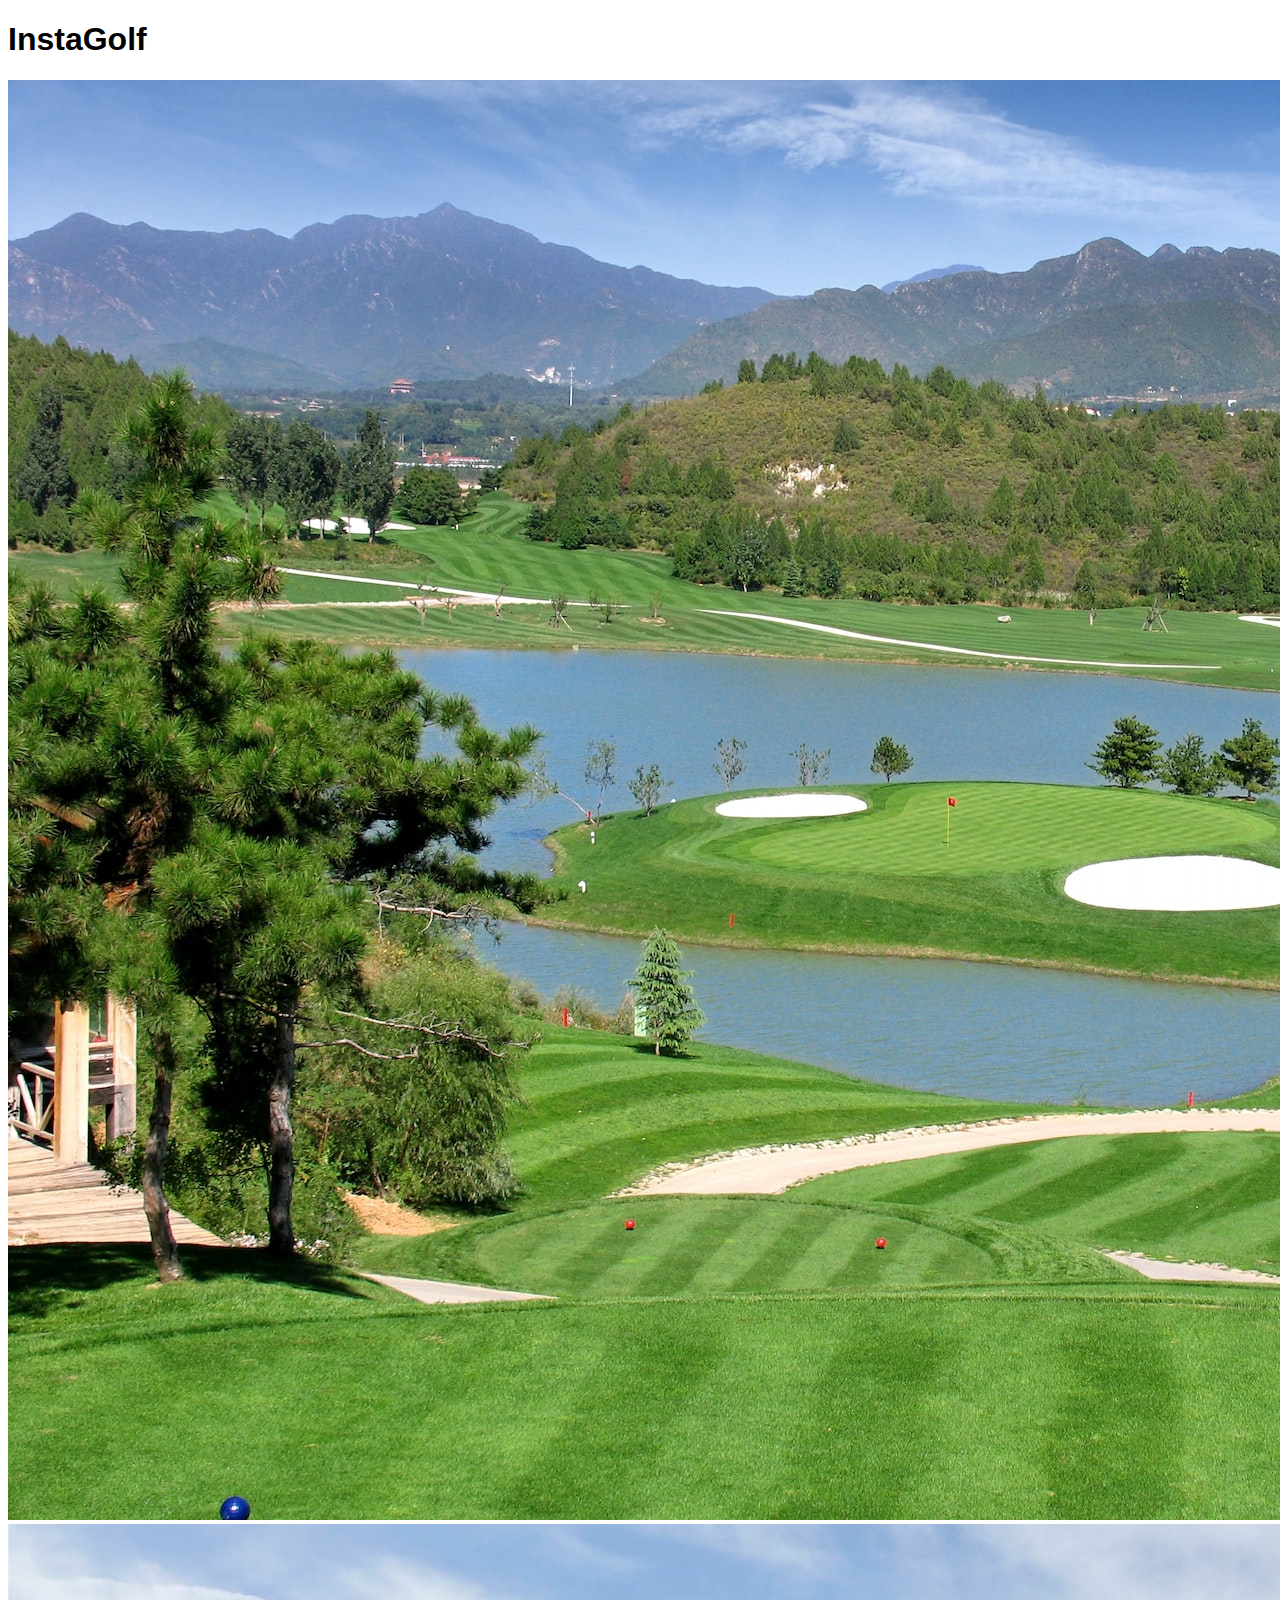
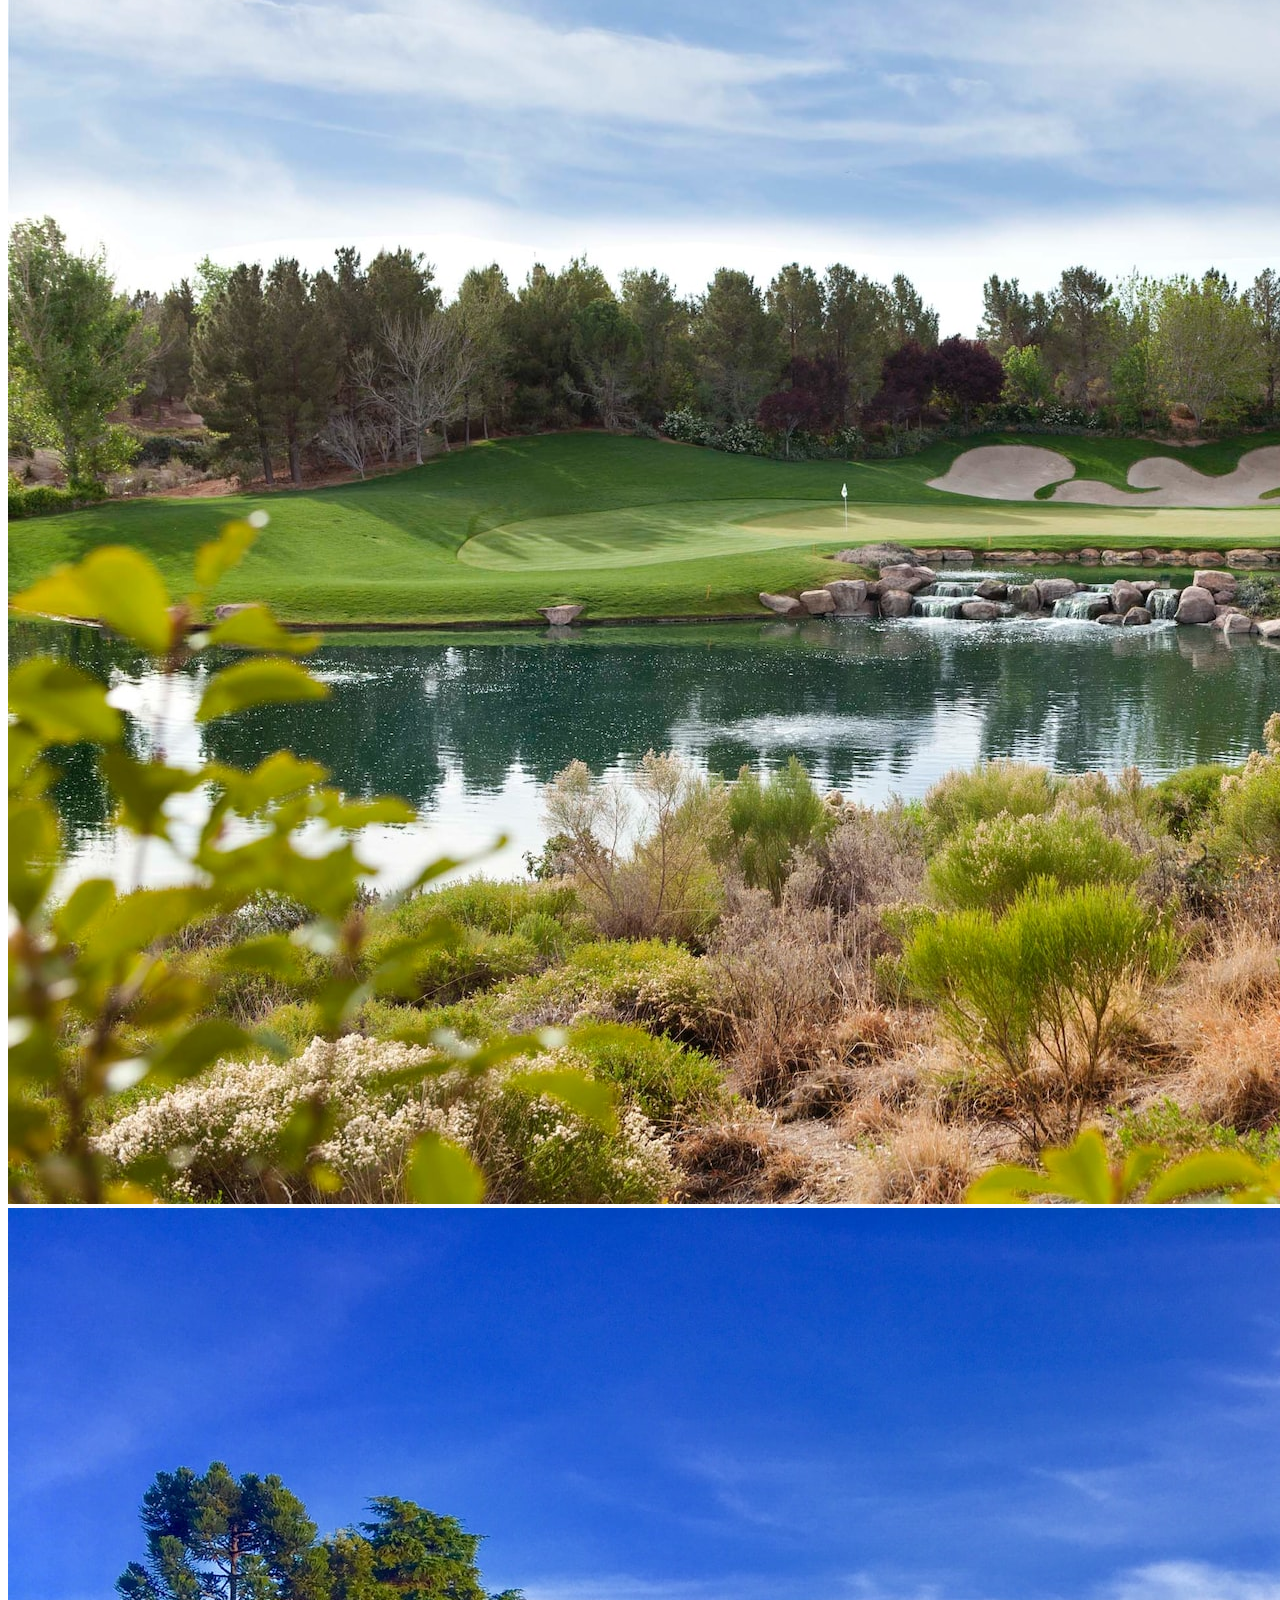
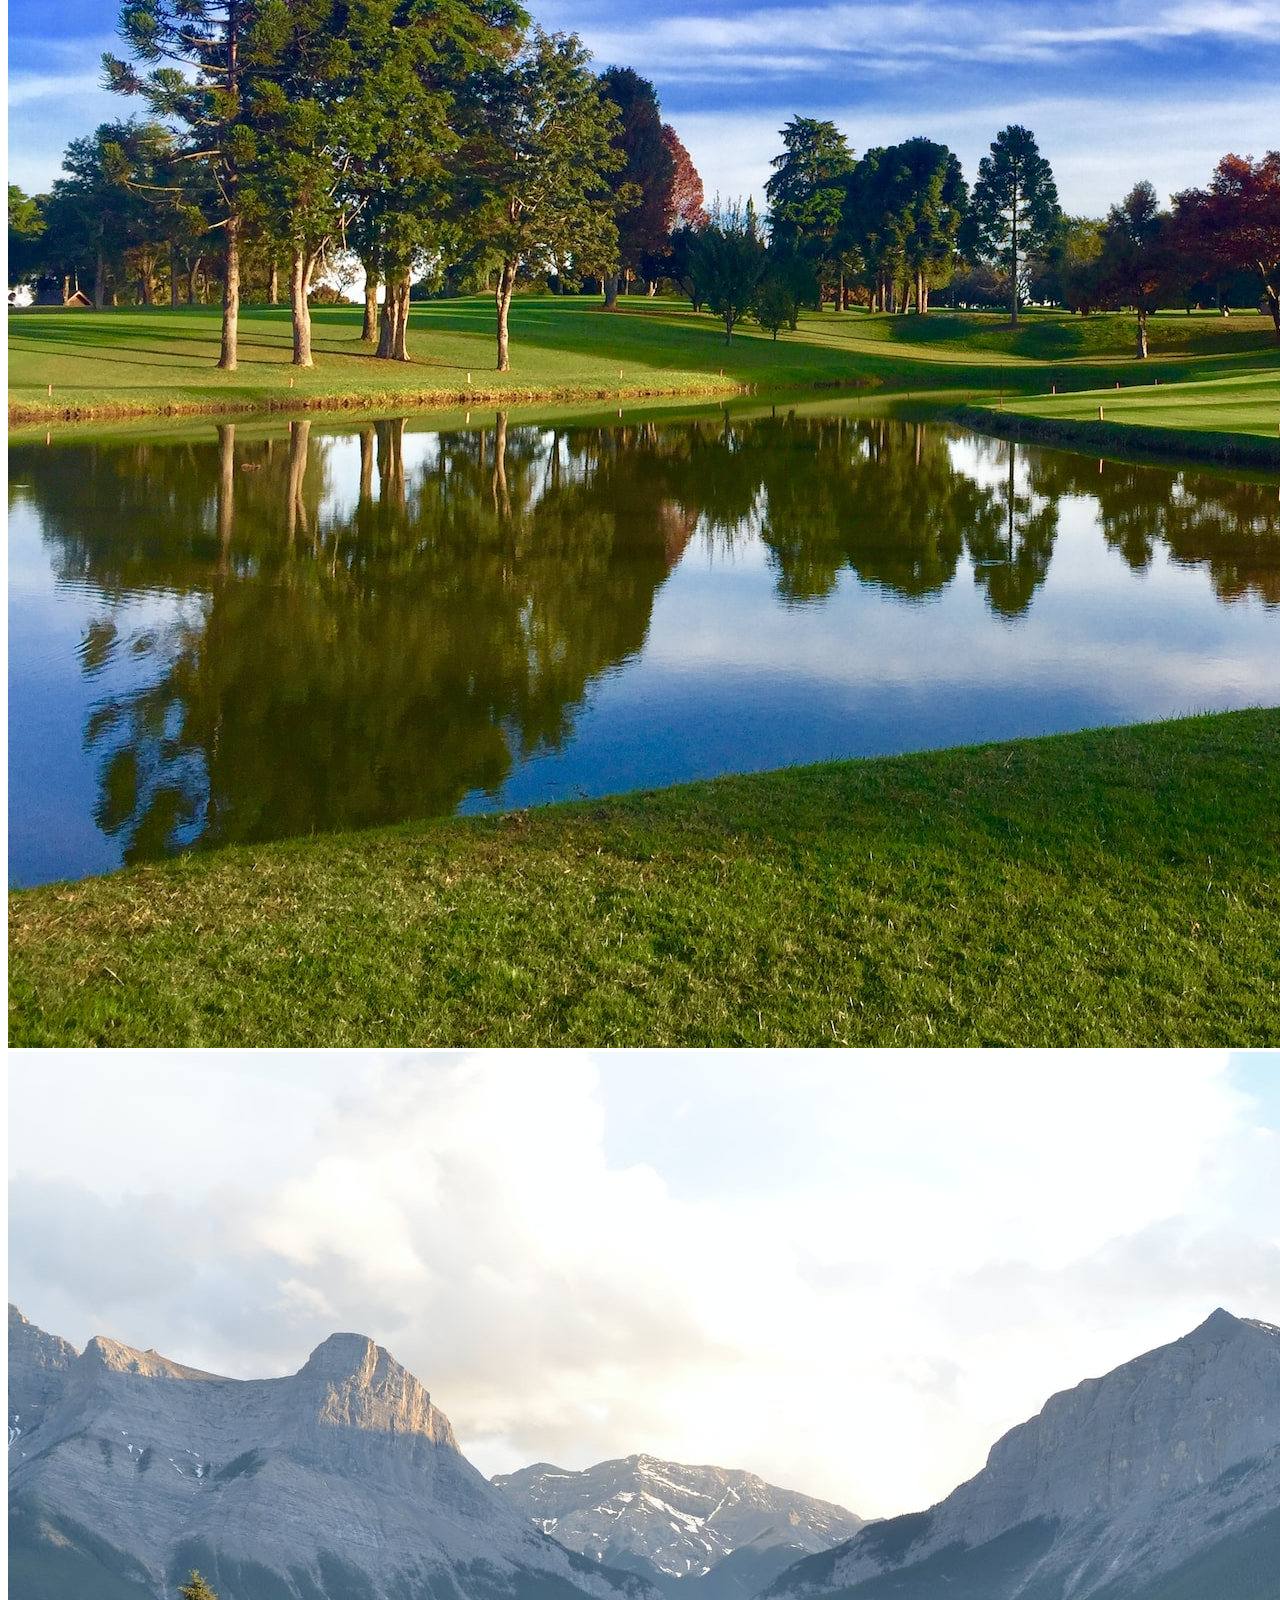
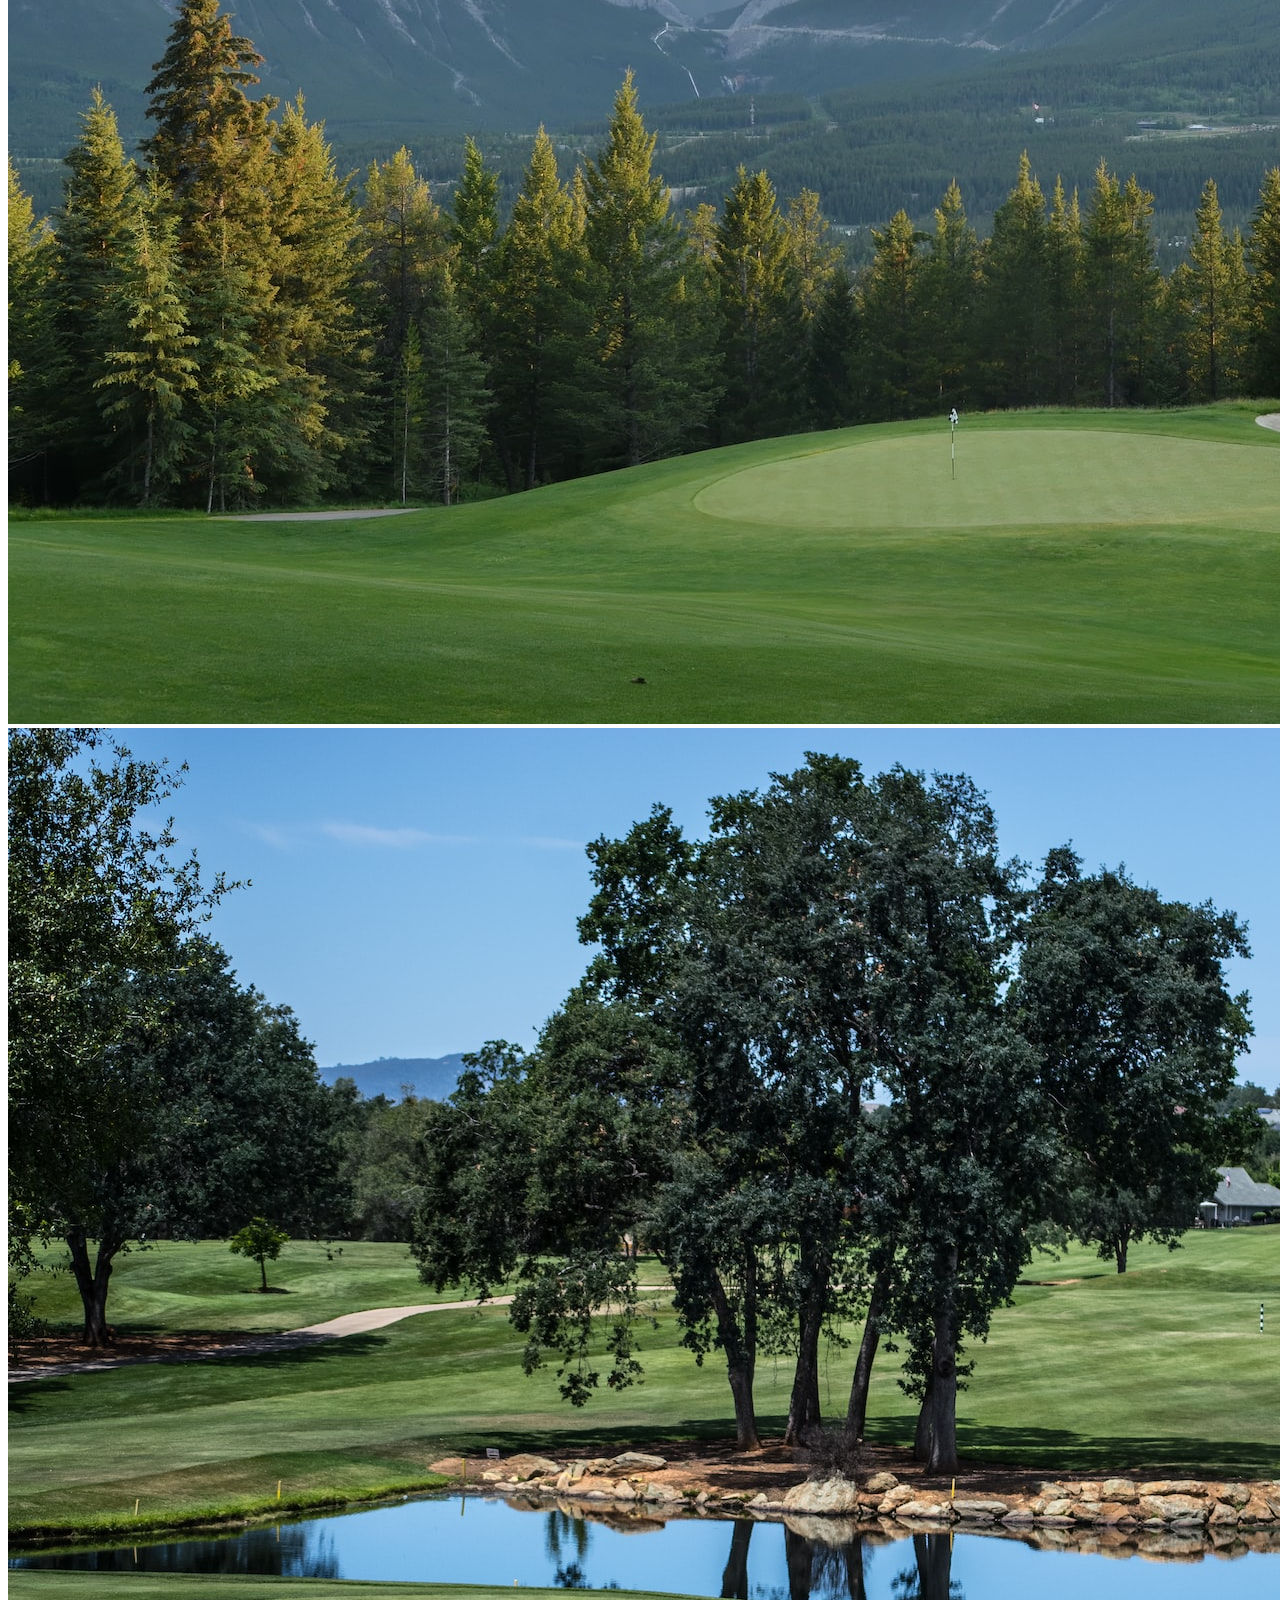
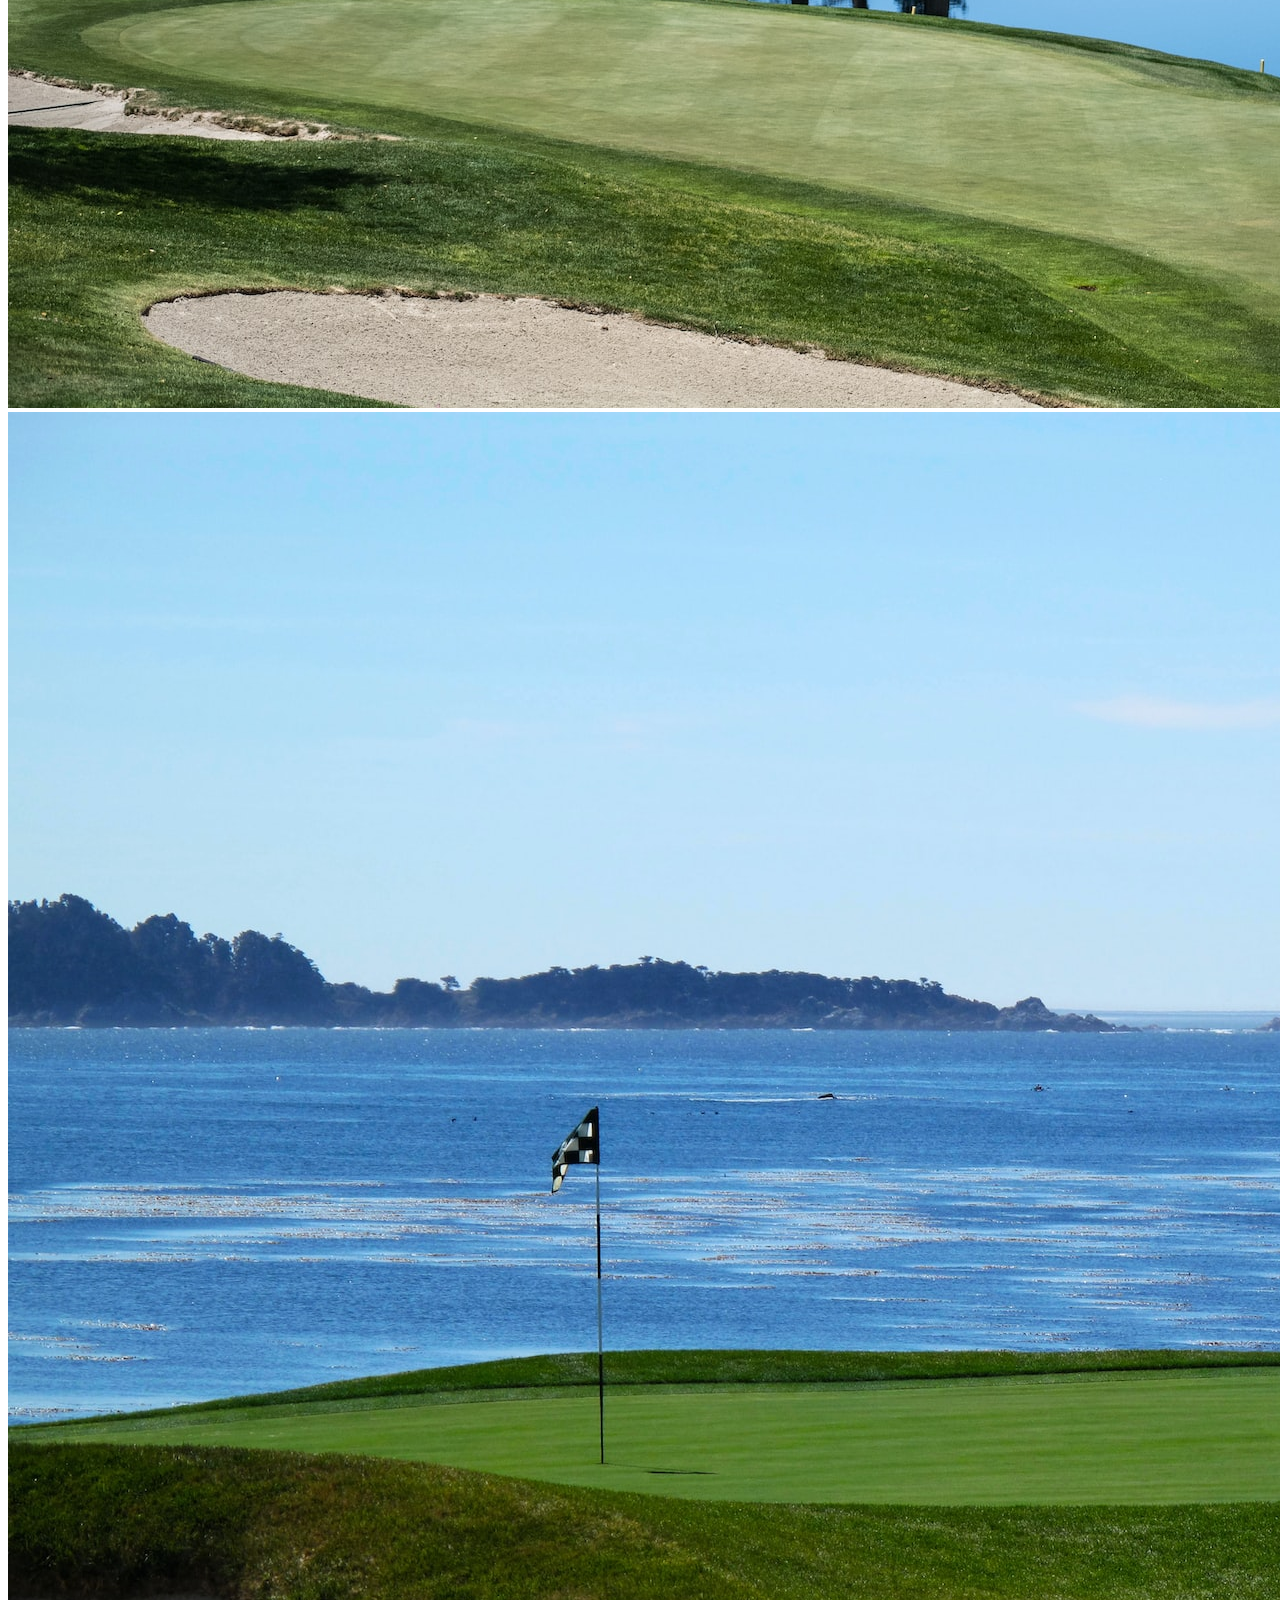
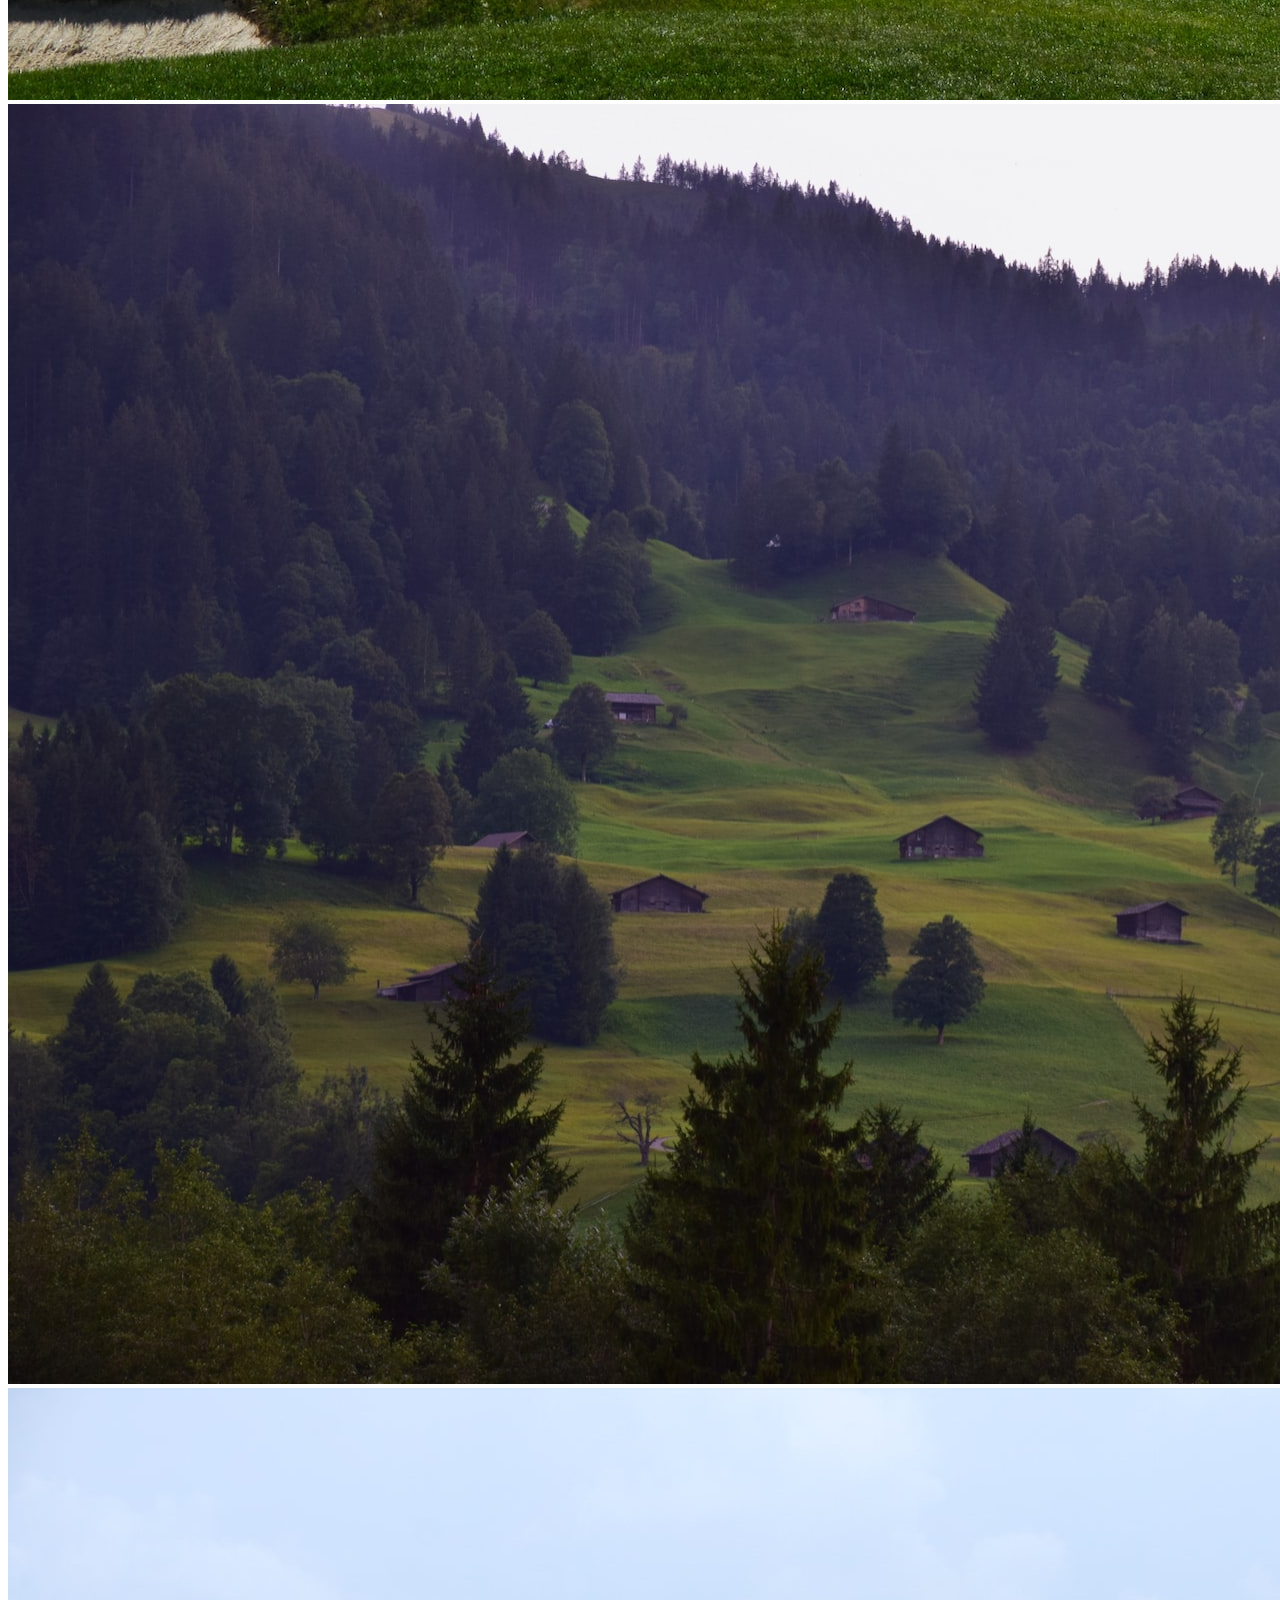
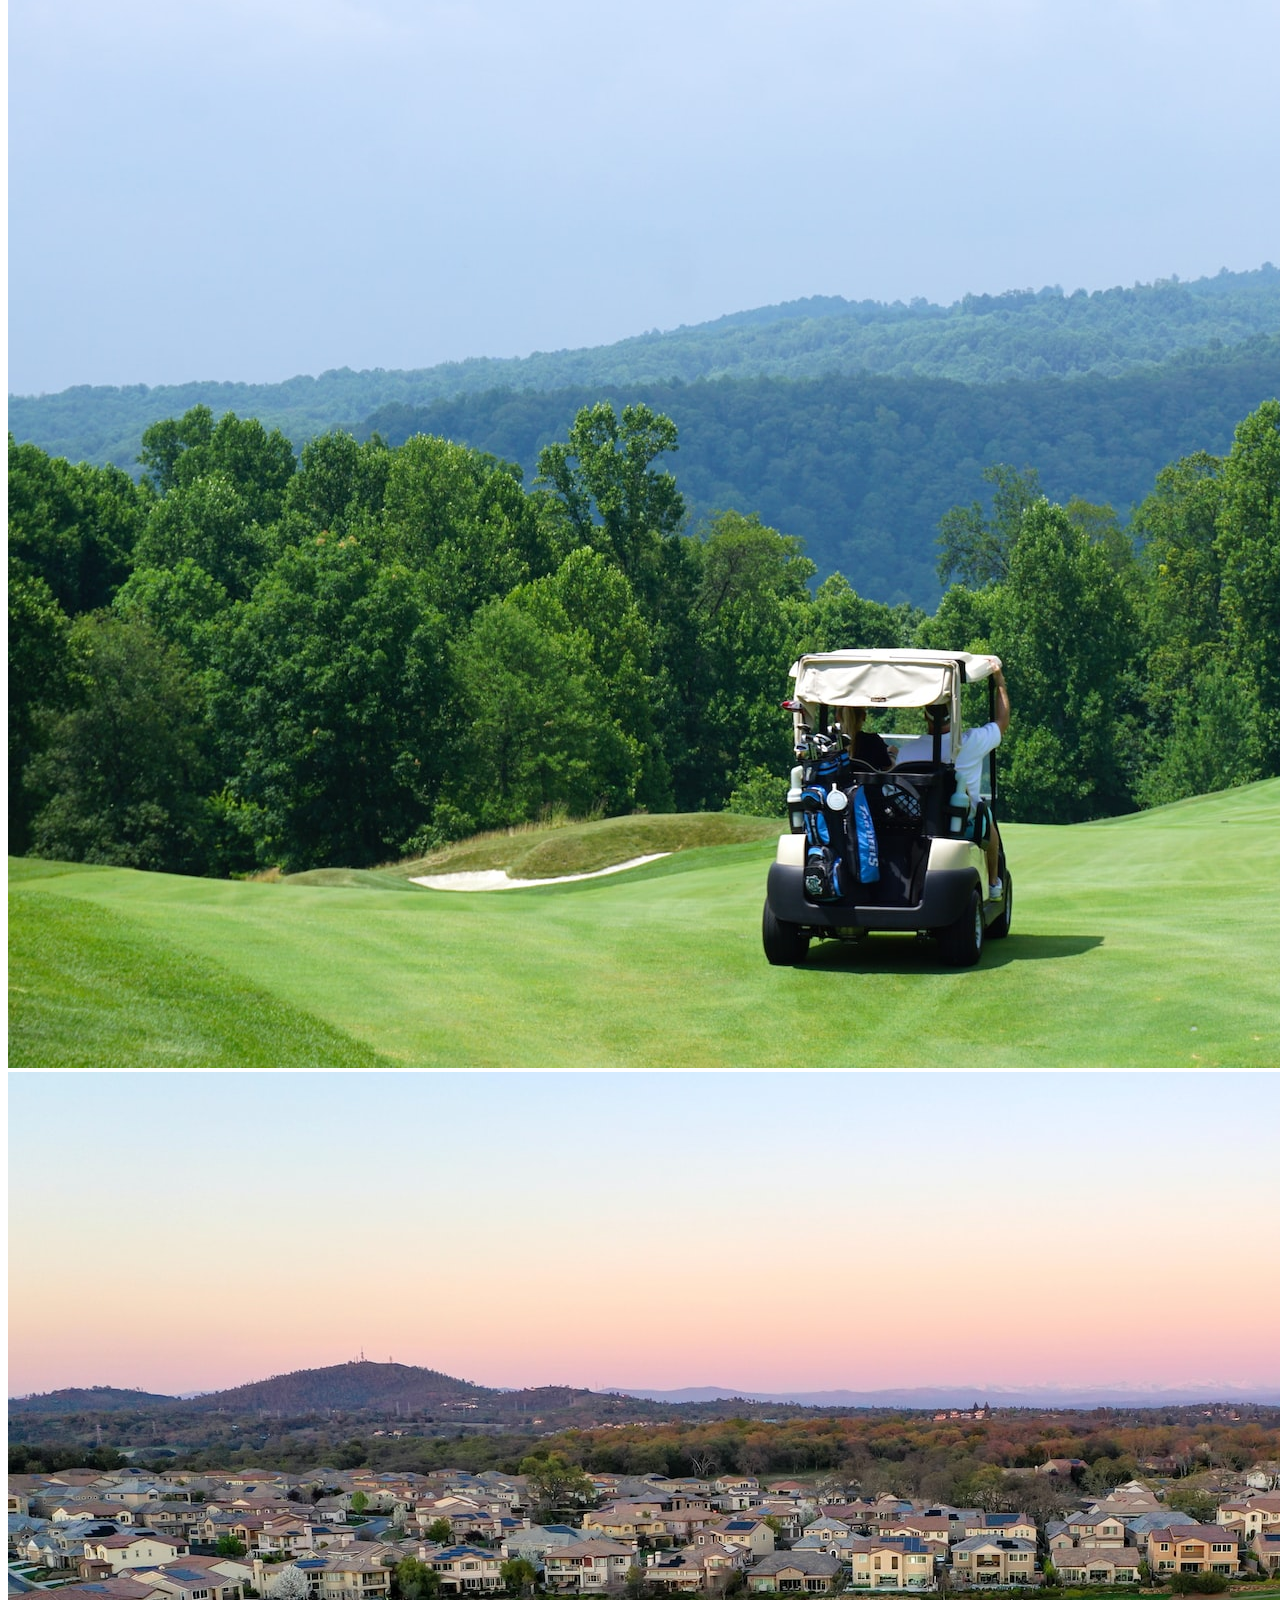
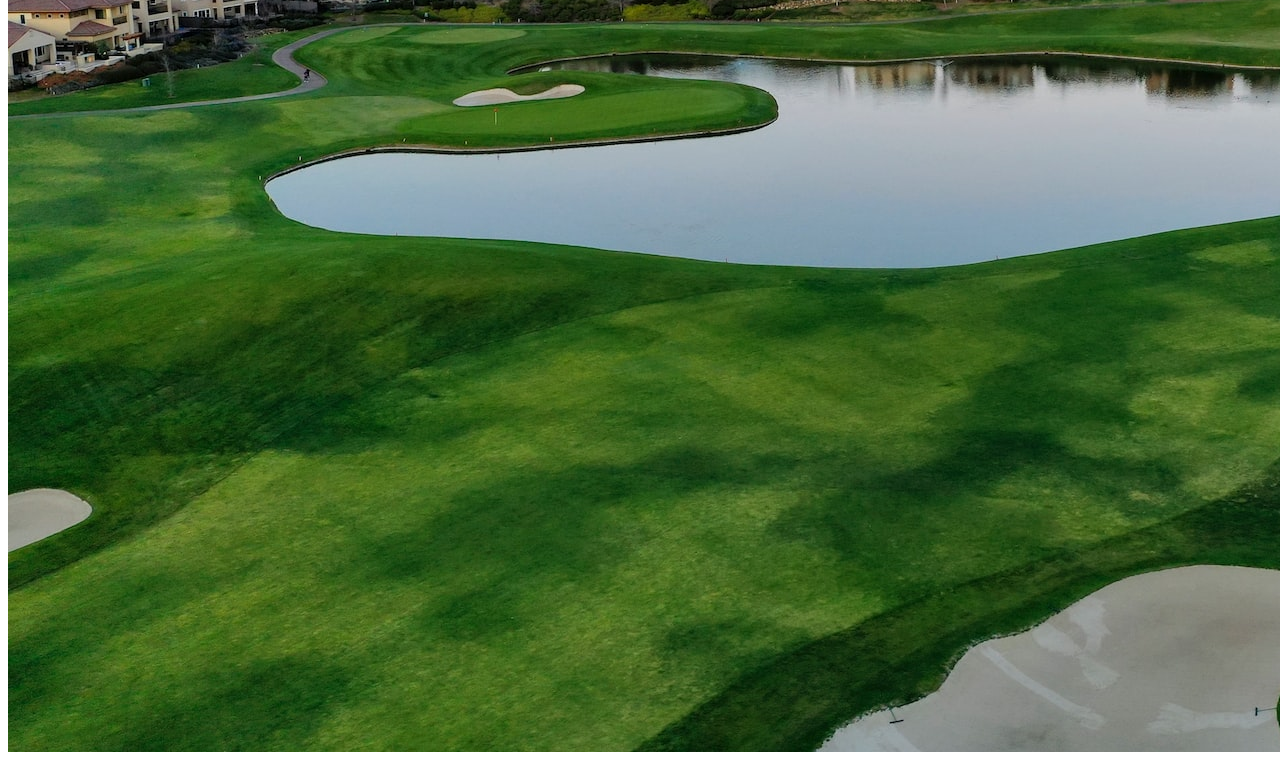
==== index.html @ c9fb06f8 "UPADTED" ====
<!DOCTYPE html>
<html lang="en">
<head>
    <meta charset="UTF-8">
    <meta http-equiv="X-UA-Compatible" content="IE=edge">
    <meta name="viewport" content="width=device-width, initial-scale=1.0">
    <link rel="stylesheet" href="style.css">
    <title>Document</title>
</head>
<body>
    <h1>InstaGolf</h1>
    <div class="row">
        <div class="column">
          <img src="al-bennett-M8488pGecoo-unsplash.jpg">
          <img src="allie-romer-1-kKFPW750c-unsplash.jpg">
          <img src="amauri-cruz-filho-Ilw6Y3fVE8g-unsplash.jpg">
        </div>
        <div class="column">
          <img src="dan-congdon-gJeusCuFyYA-unsplash.jpg">
          <img src="edewaa-foster-V2xlPVSnMYA-unsplash.jpg">
          <img src="johnny-such-XhQahuFDq1E-unsplash.jpg">
        <div class="column">
          <img src="joss-woodhead-AG6rcyzABy8-unsplash.jpg">
          <img src="kenan-kitchen-NuVatYA1cEU-unsplash (1).jpg">
          <img src="stephen-leonardi-wfC28E82Slc-unsplash.jpg">
        </div>
    </div>
</body>
</html>
---- style.css ----
body {
    font-family: sans-serif;
    background-color: #fff;
}
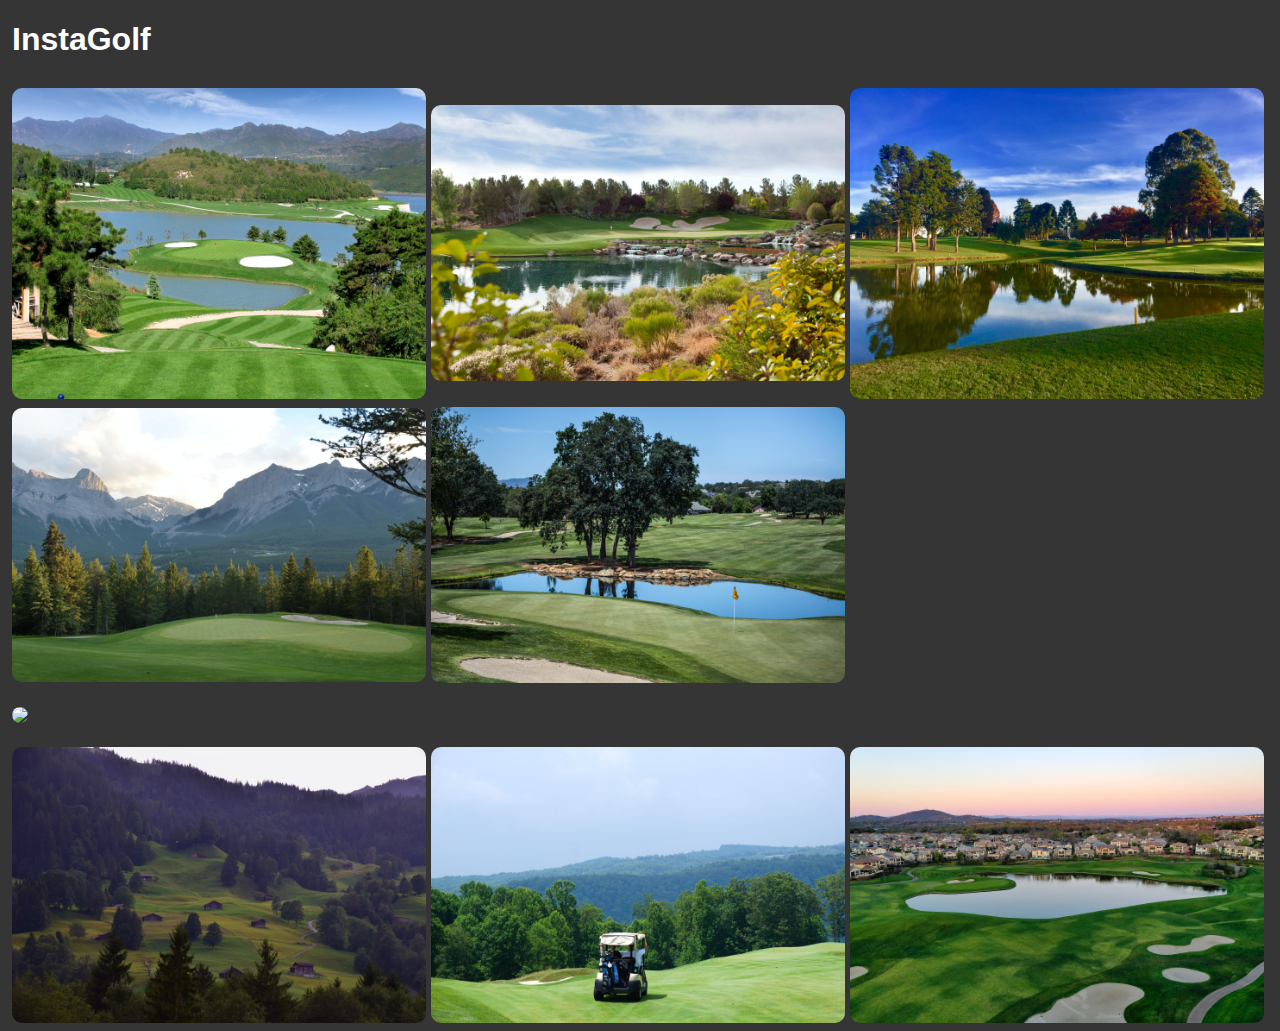
==== commit 5fc854b1: "updated" ====
--- a/index.html
+++ b/index.html
@@ -18,7 +18,11 @@
         <div class="column">
           <img src="dan-congdon-gJeusCuFyYA-unsplash.jpg">
           <img src="edewaa-foster-V2xlPVSnMYA-unsplash.jpg">
-          <img src="johnny-such-XhQahuFDq1E-unsplash.jpg">
+          <p>
+            <a href="image.html">
+             <img src="https://www.computerhope.com/cdn/media/logo-200-gray.png">
+            </a>
+          </p>
         <div class="column">
           <img src="joss-woodhead-AG6rcyzABy8-unsplash.jpg">
           <img src="kenan-kitchen-NuVatYA1cEU-unsplash (1).jpg">
--- a/style.css
+++ b/style.css
@@ -1,4 +1,24 @@
 body {
     font-family: sans-serif;
-    background-color: #fff;
-}+    color: rgb(255, 255, 255);
+    background-color: rgb(53, 53, 53);
+}
+
+h1 {
+    padding-left: 4px;
+}
+
+.row {
+    display: flex;
+    flex-wrap: wrap;
+    padding: 0 4px;
+  }
+  
+
+  
+  .column img {
+    margin-top: 8px;
+    vertical-align: middle;
+    border-radius: 10px;
+    width: 33%;
+  }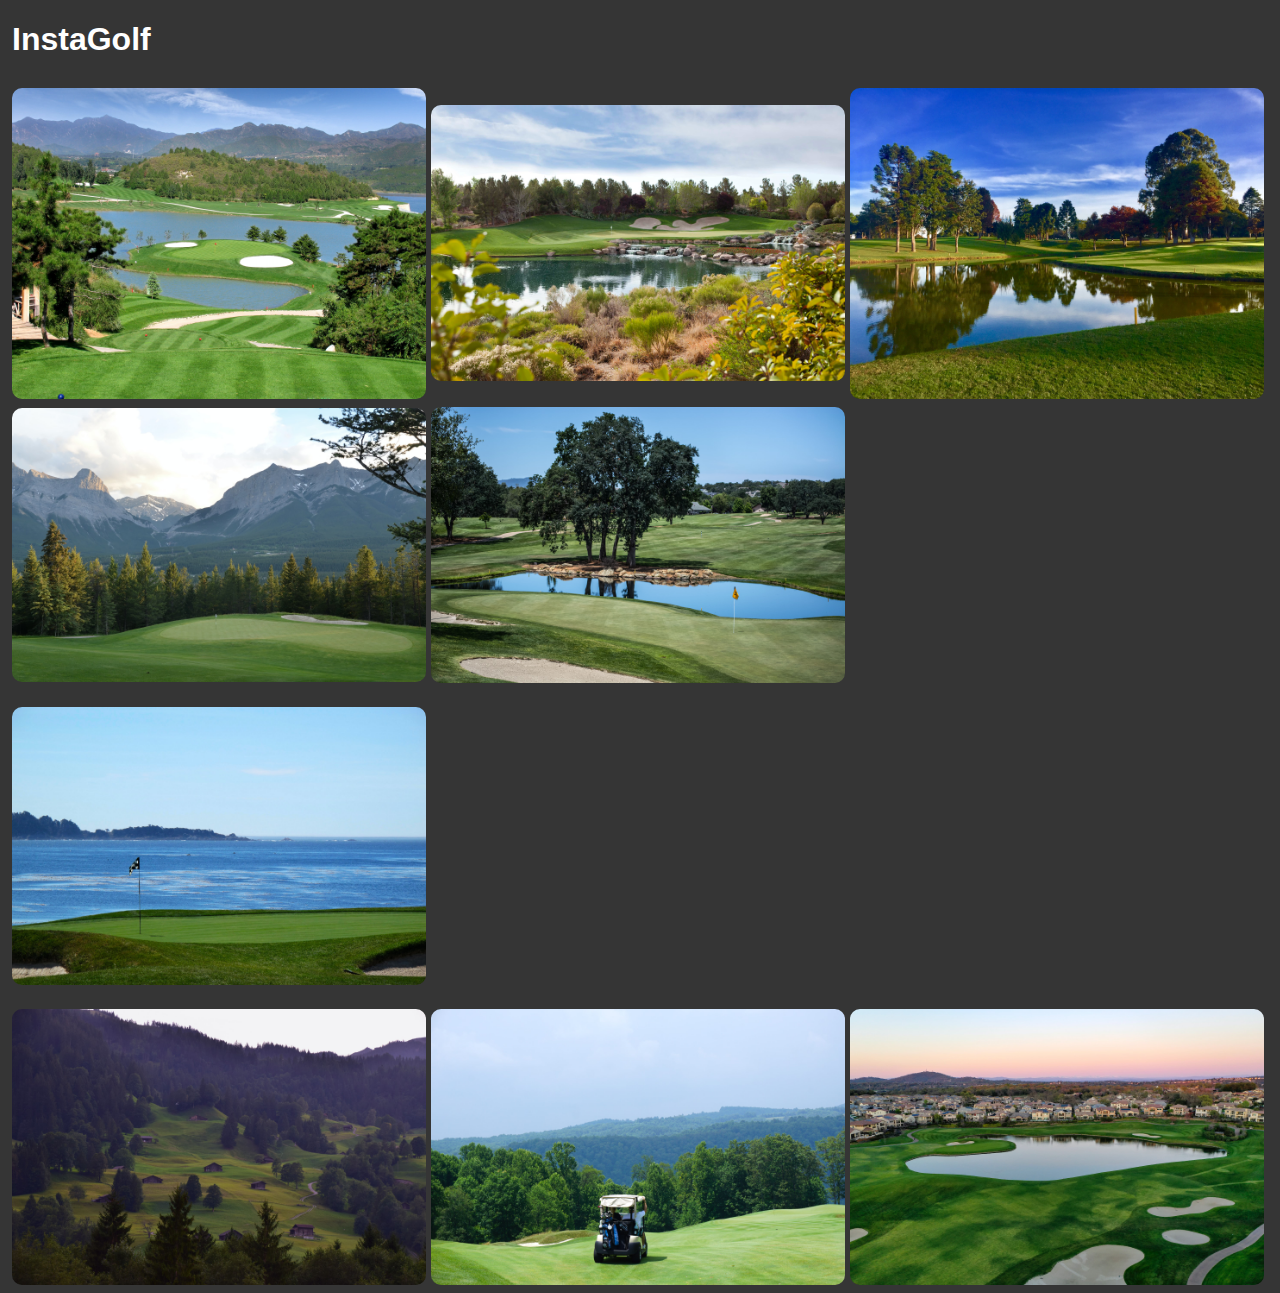
==== commit bcabe055: "updated" ====
--- a/index.html
+++ b/index.html
@@ -20,7 +20,7 @@
           <img src="edewaa-foster-V2xlPVSnMYA-unsplash.jpg">
           <p>
             <a href="image.html">
-             <img src="https://www.computerhope.com/cdn/media/logo-200-gray.png">
+             <img src="johnny-such-XhQahuFDq1E-unsplash.jpg">
             </a>
           </p>
         <div class="column">
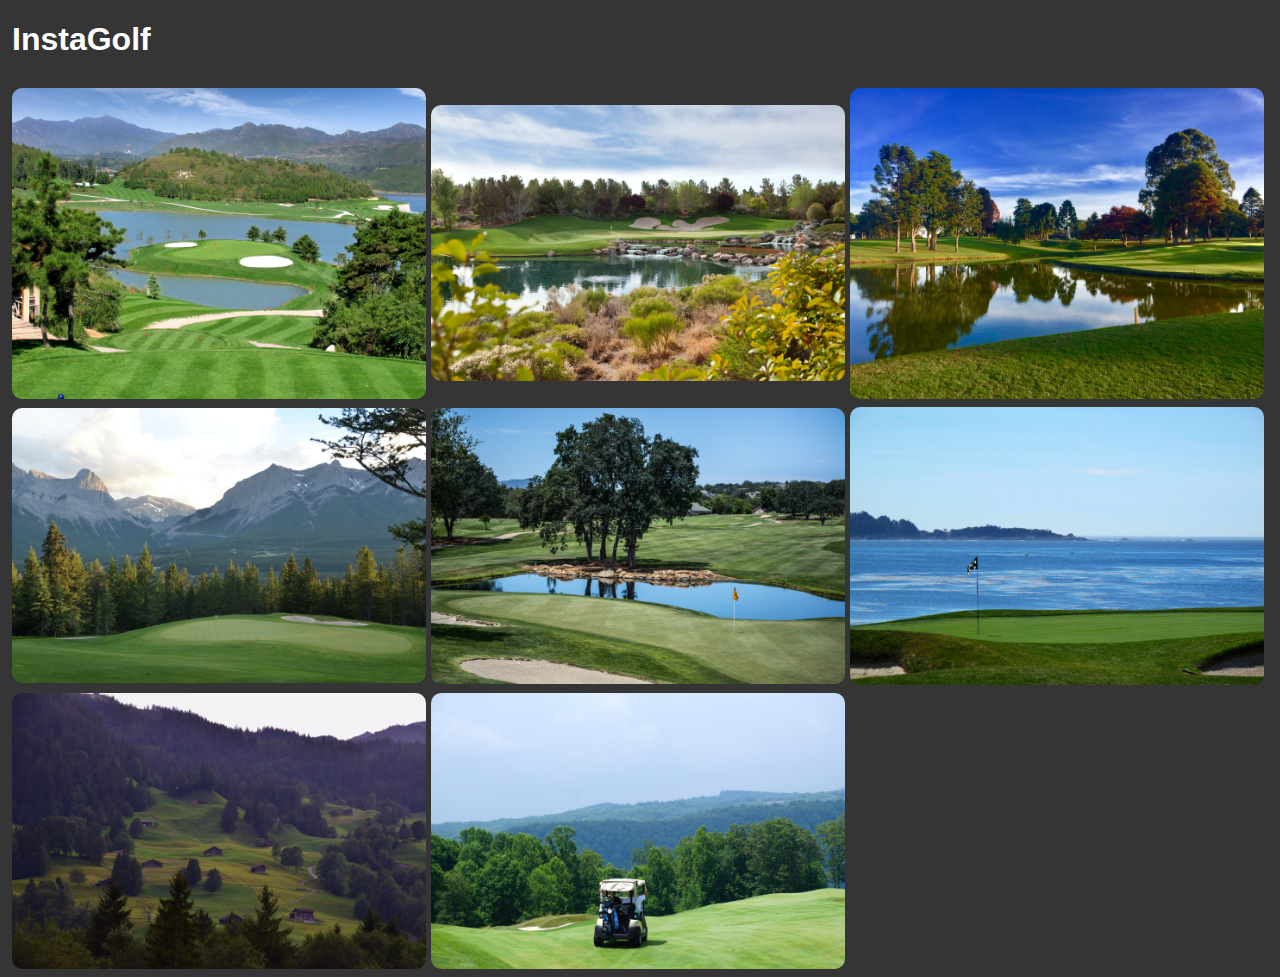
==== commit 0f5399dc: "updated" ====
--- a/index.html
+++ b/index.html
@@ -18,15 +18,11 @@
         <div class="column">
           <img src="dan-congdon-gJeusCuFyYA-unsplash.jpg">
           <img src="edewaa-foster-V2xlPVSnMYA-unsplash.jpg">
-          <p>
-            <a href="image.html">
-             <img src="johnny-such-XhQahuFDq1E-unsplash.jpg">
-            </a>
-          </p>
+          <img src="johnny-such-XhQahuFDq1E-unsplash.jpg">
         <div class="column">
           <img src="joss-woodhead-AG6rcyzABy8-unsplash.jpg">
           <img src="kenan-kitchen-NuVatYA1cEU-unsplash (1).jpg">
-          <img src="stephen-leonardi-wfC28E82Slc-unsplash.jpg">
+          <img src="">
         </div>
     </div>
 </body>
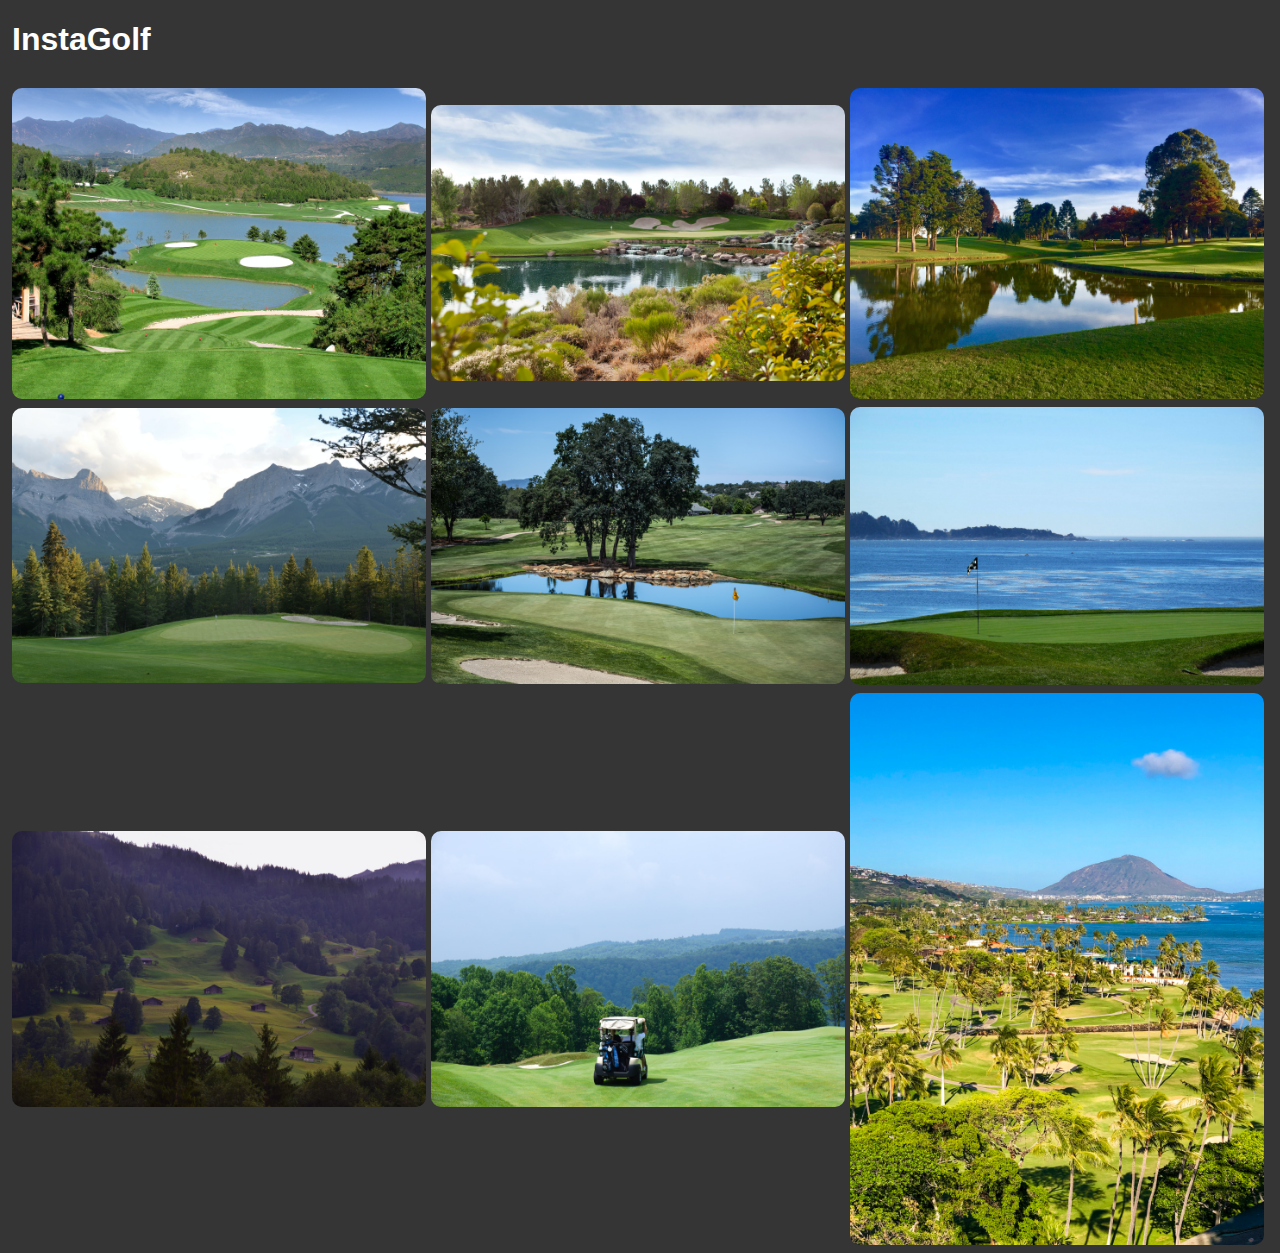
==== commit 88cd31af: "updated" ====
--- a/index.html
+++ b/index.html
@@ -22,7 +22,7 @@
         <div class="column">
           <img src="joss-woodhead-AG6rcyzABy8-unsplash.jpg">
           <img src="kenan-kitchen-NuVatYA1cEU-unsplash (1).jpg">
-          <img src="">
+          <img src="winston-chen-NrkxdmZBs6E-unsplash.jpg">
         </div>
     </div>
 </body>
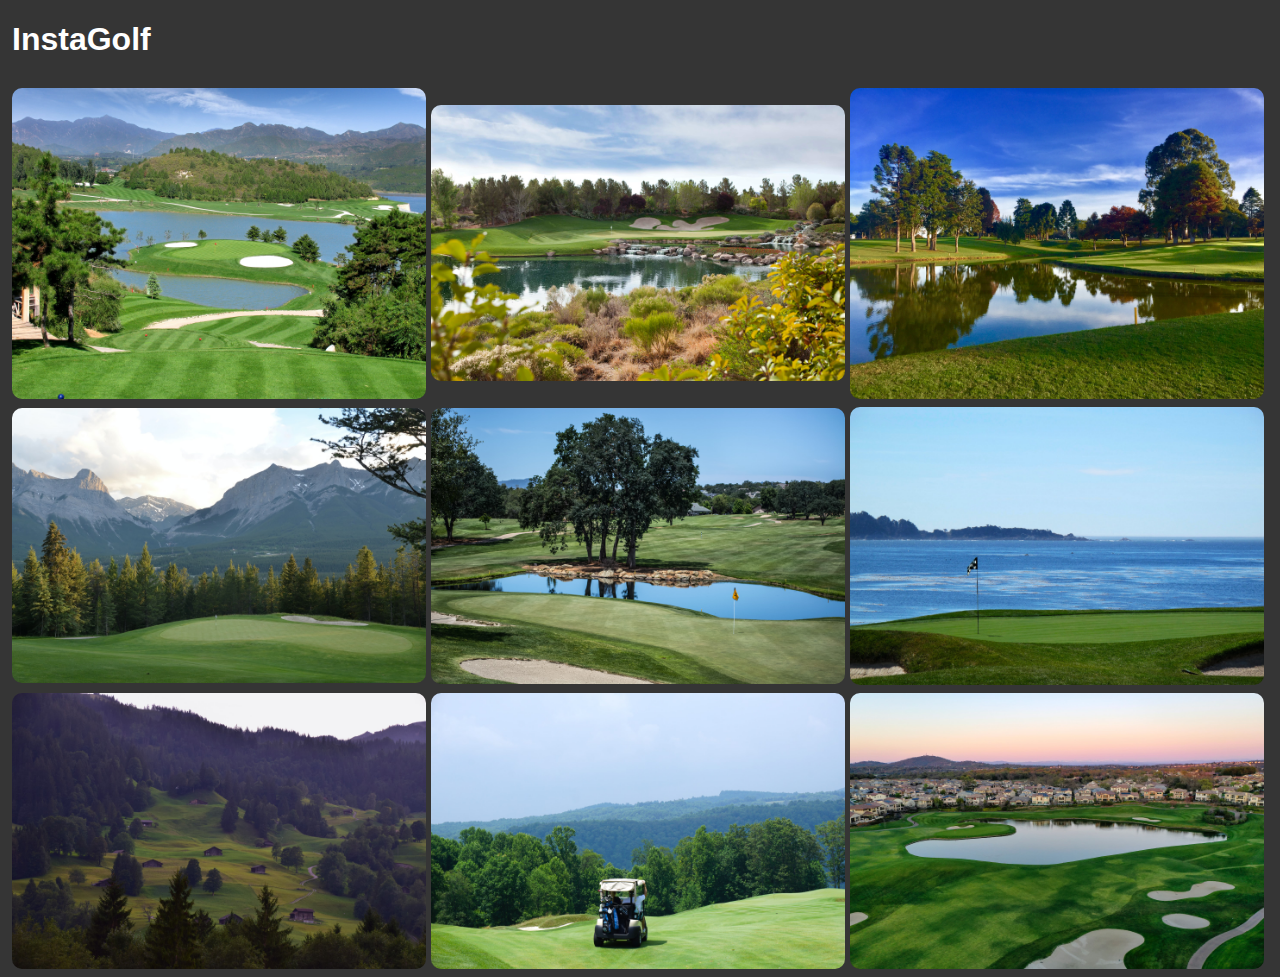
==== commit dacebdbf: "updated" ====
--- a/index.html
+++ b/index.html
@@ -18,11 +18,13 @@
         <div class="column">
           <img src="dan-congdon-gJeusCuFyYA-unsplash.jpg">
           <img src="edewaa-foster-V2xlPVSnMYA-unsplash.jpg">
+          <a href="image.html">
           <img src="johnny-such-XhQahuFDq1E-unsplash.jpg">
+          </a>
         <div class="column">
           <img src="joss-woodhead-AG6rcyzABy8-unsplash.jpg">
           <img src="kenan-kitchen-NuVatYA1cEU-unsplash (1).jpg">
-          <img src="winston-chen-NrkxdmZBs6E-unsplash.jpg">
+          <img src="stephen-leonardi-wfC28E82Slc-unsplash.jpg">
         </div>
     </div>
 </body>
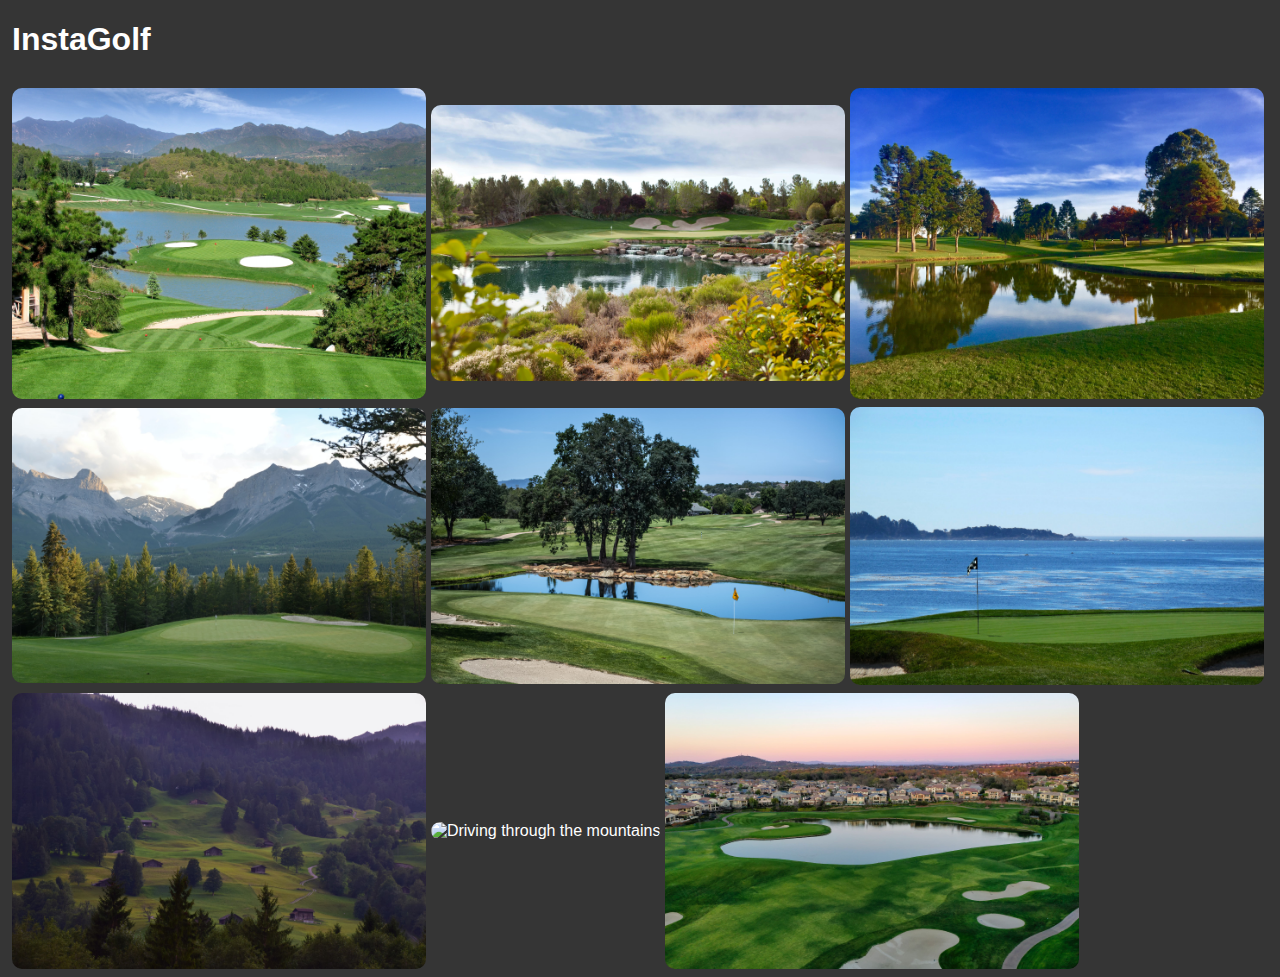
==== commit a5ec8292: "updated" ====
--- a/index.html
+++ b/index.html
@@ -11,20 +11,21 @@
     <h1>InstaGolf</h1>
     <div class="row">
         <div class="column">
-          <img src="al-bennett-M8488pGecoo-unsplash.jpg">
-          <img src="allie-romer-1-kKFPW750c-unsplash.jpg">
-          <img src="amauri-cruz-filho-Ilw6Y3fVE8g-unsplash.jpg">
+          <img src="al-bennett-M8488pGecoo-unsplash.jpg" alt="Elevated Tee Shot">
+          <img src="allie-romer-1-kKFPW750c-unsplash.jpg" alt="Par 3">
+          <img src="amauri-cruz-filho-Ilw6Y3fVE8g-unsplash.jpg" alt="Pond on the course">
         </div>
         <div class="column">
-          <img src="dan-congdon-gJeusCuFyYA-unsplash.jpg">
-          <img src="edewaa-foster-V2xlPVSnMYA-unsplash.jpg">
+          <img src="dan-congdon-gJeusCuFyYA-unsplash.jpg" alt="Green in the mountains">
+          <img src="edewaa-foster-V2xlPVSnMYA-unsplash.jpg" alt="Approach the green">
           <a href="image.html">
-          <img src="johnny-such-XhQahuFDq1E-unsplash.jpg">
+          <img src="johnny-such-XhQahuFDq1E-unsplash.jpg" alt="Pebble Beach Number 7">
           </a>
+        </div>
         <div class="column">
-          <img src="joss-woodhead-AG6rcyzABy8-unsplash.jpg">
-          <img src="kenan-kitchen-NuVatYA1cEU-unsplash (1).jpg">
-          <img src="stephen-leonardi-wfC28E82Slc-unsplash.jpg">
+          <img src="joss-woodhead-AG6rcyzABy8-unsplash.jpg" alt="Fairway in the mountains">
+          <img src="kenan-kitchen-NuVatYA1cEU-unsplash(1).jpg" alt="Driving through the mountains">
+          <img src="stephen-leonardi-wfC28E82Slc-unsplash.jpg" alt="Desert golf">
         </div>
     </div>
 </body>
--- a/style.css
+++ b/style.css
@@ -5,6 +5,10 @@
 }
 
 h1 {
+    padding-left: 4px;
+}
+
+h2 {
     padding-left: 4px;
 }
 
@@ -21,4 +25,12 @@
     vertical-align: middle;
     border-radius: 10px;
     width: 33%;
-  }+  }
+
+.image-PebbleBeach img {
+    margin-top: 8px;
+    vertical-align: middle;
+    border-radius: 10px;
+    width: 50%;
+}
+
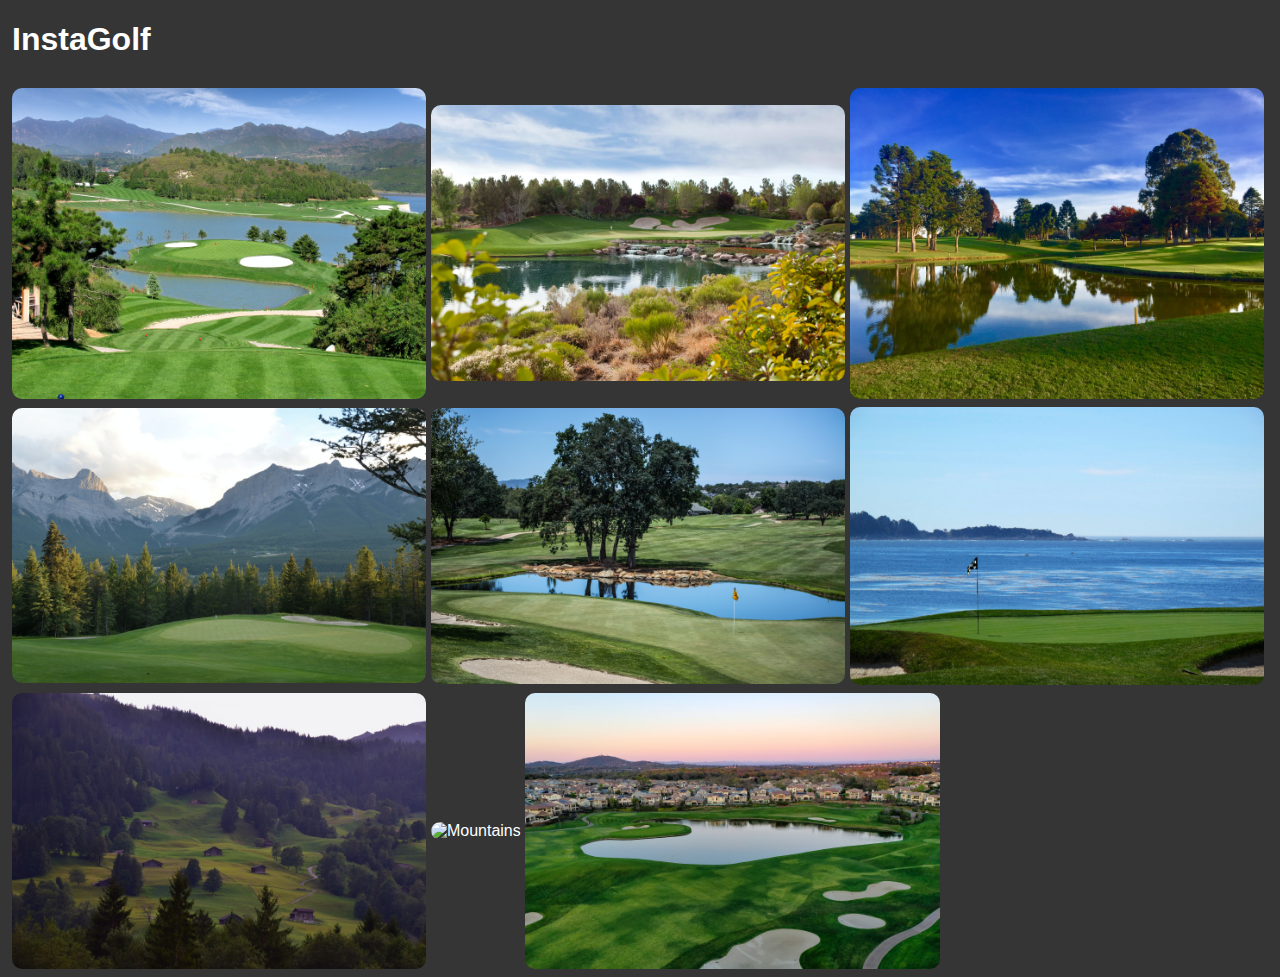
==== commit cd2bf90f: "updated" ====
--- a/index.html
+++ b/index.html
@@ -24,7 +24,7 @@
         </div>
         <div class="column">
           <img src="joss-woodhead-AG6rcyzABy8-unsplash.jpg" alt="Fairway in the mountains">
-          <img src="kenan-kitchen-NuVatYA1cEU-unsplash(1).jpg" alt="Driving through the mountains">
+          <img src="kenan-kitchen-NuVatYA1cEU-unsplash(1).jpg" alt="Mountains">
           <img src="stephen-leonardi-wfC28E82Slc-unsplash.jpg" alt="Desert golf">
         </div>
     </div>
